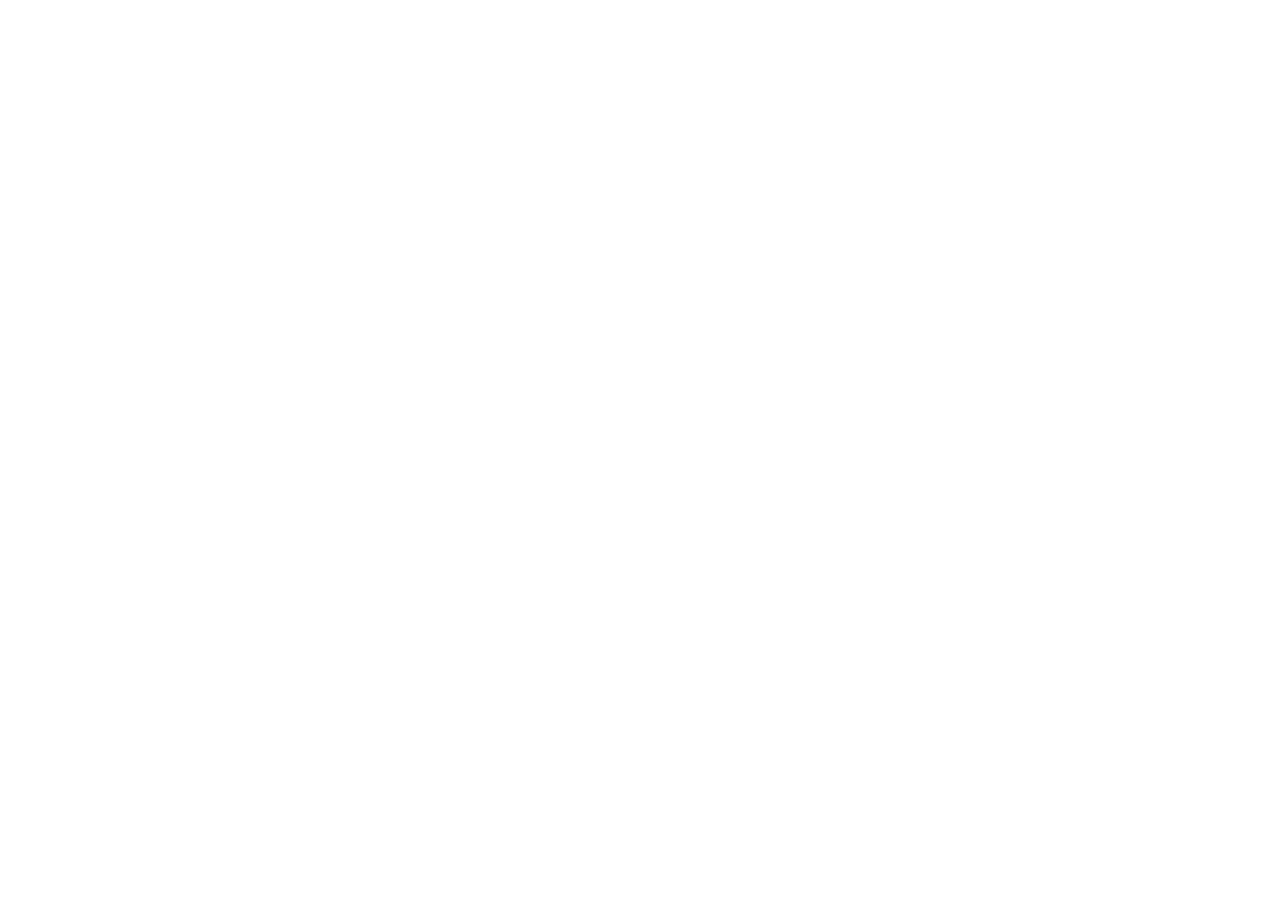
==== index.html @ 55c4abfc "Created new file, index and js. Configured debugger." ====
<!DOCTYPE html>
<html lang="en">
<head>
    <meta charset="UTF-8">
    <meta http-equiv="X-UA-Compatible" content="IE=edge">
    <meta name="viewport" content="width=device-width, initial-scale=1.0">
    <script src="https://cdn.jsdelivr.net/npm/js-cookie@3.0.1/dist/js.cookie.min.js" defer></script>
    <script src="app.js" defer></script>
    <title>Document</title>
</head>
<body>
    
</body>
</html>
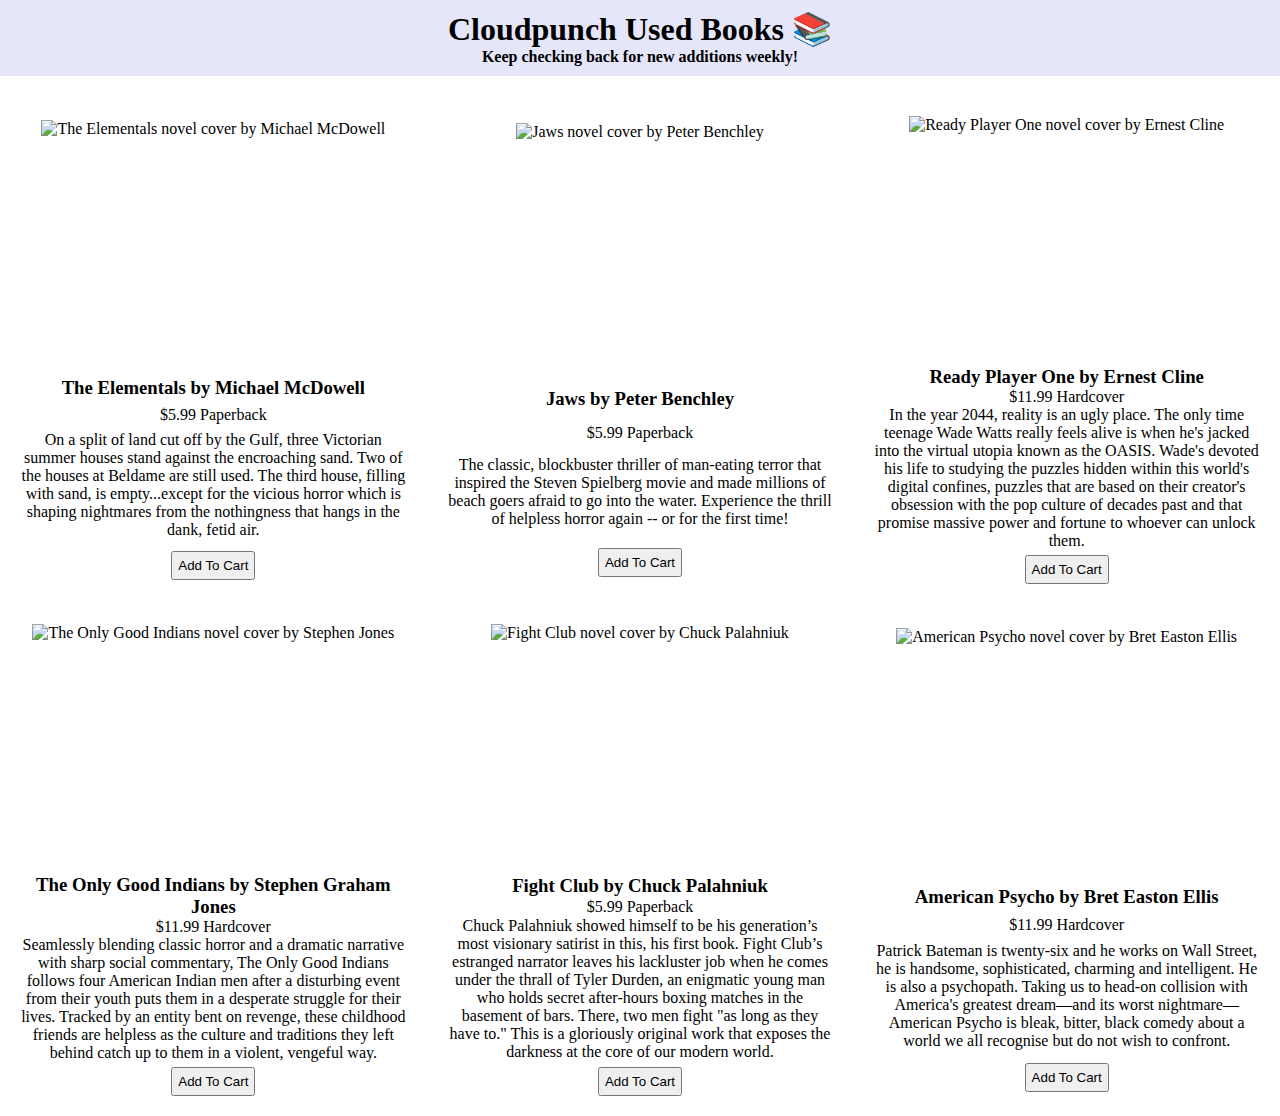
==== commit c09ce3e0: "Added content to index, created SCSS and made changes to style of index." ====
--- a/index.html
+++ b/index.html
@@ -6,9 +6,57 @@
     <meta name="viewport" content="width=device-width, initial-scale=1.0">
     <script src="https://cdn.jsdelivr.net/npm/js-cookie@3.0.1/dist/js.cookie.min.js" defer></script>
     <script src="app.js" defer></script>
-    <title>Document</title>
+    <link rel="stylesheet" href="/style/style.css">
+    <title>Cloudpunch Books</title>
 </head>
 <body>
-    
+    <header>
+        <h1>Cloudpunch Used Books &#128218;</h1>
+        <h4>Keep checking back for new additions weekly!</h4>
+    </header>
+<section id="bookSelection">
+    <div class="bookDiv">
+        <img src="https://i.gr-assets.com/images/S/compressed.photo.goodreads.com/books/1603974397l/301053._SY475_.jpg" alt="The Elementals novel cover by Michael McDowell">
+        <h3>The Elementals by Michael McDowell</h3>
+        <p>$5.99 Paperback</p>
+        <p>On a split of land cut off by the Gulf, three Victorian summer houses stand against the encroaching sand. Two of the houses at Beldame are still used. The third house, filling with sand, is empty...except for the vicious horror which is shaping nightmares from the nothingness that hangs in the dank, fetid air.</p>
+        <button>Add To Cart</button>
+    </div>
+    <div class="bookDiv">
+        <img src="https://i.gr-assets.com/images/S/compressed.photo.goodreads.com/books/1220052263l/941283.jpg" alt="Jaws novel cover by Peter Benchley">
+        <h3>Jaws by Peter Benchley</h3>
+        <p>$5.99 Paperback</p>
+        <p>The classic, blockbuster thriller of man-eating terror that inspired the Steven Spielberg movie and made millions of beach goers afraid to go into the water. Experience the thrill of helpless horror again -- or for the first time!</p>
+        <button>Add To Cart</button>
+    </div>
+    <div class="bookDiv">
+        <img src="https://i.gr-assets.com/images/S/compressed.photo.goodreads.com/books/1500930947l/9969571._SY475_.jpg" alt="Ready Player One novel cover by Ernest Cline">
+        <h3>Ready Player One by Ernest Cline</h3>
+        <p>$11.99 Hardcover</p>
+        <p>In the year 2044, reality is an ugly place. The only time teenage Wade Watts really feels alive is when he's jacked into the virtual utopia known as the OASIS. Wade's devoted his life to studying the puzzles hidden within this world's digital confines, puzzles that are based on their creator's obsession with the pop culture of decades past and that promise massive power and fortune to whoever can unlock them.</p>
+        <button>Add To Cart</button>
+    </div>
+    <div class="bookDiv">
+        <img src="https://i.gr-assets.com/images/S/compressed.photo.goodreads.com/books/1601545259l/52180399._SY475_.jpg" alt="The Only Good Indians novel cover by Stephen Jones">
+        <h3>The Only Good Indians by Stephen Graham Jones</h3>
+        <p>$11.99 Hardcover</p>
+        <p>Seamlessly blending classic horror and a dramatic narrative with sharp social commentary, The Only Good Indians follows four American Indian men after a disturbing event from their youth puts them in a desperate struggle for their lives. Tracked by an entity bent on revenge, these childhood friends are helpless as the culture and traditions they left behind catch up to them in a violent, vengeful way.</p>
+        <button>Add To Cart</button>
+    </div>
+    <div class="bookDiv">
+        <img src="https://i.gr-assets.com/images/S/compressed.photo.goodreads.com/books/1558216416l/36236124._SY475_.jpg" alt="Fight Club novel cover by Chuck Palahniuk">
+        <h3>Fight Club by Chuck Palahniuk</h3>
+        <p>$5.99 Paperback</p>
+        <p>Chuck Palahniuk showed himself to be his generation’s most visionary satirist in this, his first book. Fight Club’s estranged narrator leaves his lackluster job when he comes under the thrall of Tyler Durden, an enigmatic young man who holds secret after-hours boxing matches in the basement of bars. There, two men fight "as long as they have to." This is a gloriously original work that exposes the darkness at the core of our modern world.</p>
+        <button>Add To Cart</button>
+    </div>
+    <div class="bookDiv">
+        <img src="https://i.gr-assets.com/images/S/compressed.photo.goodreads.com/books/1436934349l/28676._SY475_.jpg" alt="American Psycho novel cover by Bret Easton Ellis">
+        <h3>American Psycho by Bret Easton Ellis</h3>
+        <p>$11.99 Hardcover</p>
+        <p>Patrick Bateman is twenty-six and he works on Wall Street, he is handsome, sophisticated, charming and intelligent. He is also a psychopath. Taking us to head-on collision with America's greatest dream—and its worst nightmare—American Psycho is bleak, bitter, black comedy about a world we all recognise but do not wish to confront.</p>
+        <button>Add To Cart</button>
+    </div>
+</section>
 </body>
 </html>--- a/style/style.css
+++ b/style/style.css
@@ -0,0 +1,35 @@
+* {
+  margin: 0;
+  padding: 0;
+}
+
+header {
+  background-color: lavender;
+  display: grid;
+  justify-items: center;
+  align-items: center;
+  padding: 10px;
+  margin-bottom: 20px;
+}
+
+img {
+  height: 250px;
+}
+
+#bookSelection {
+  display: grid;
+  grid-template-columns: 1fr 1fr 1fr;
+}
+
+.bookDiv {
+  display: grid;
+  justify-items: center;
+  align-items: center;
+  text-align: center;
+  margin: 20px;
+}
+
+button {
+  padding: 5px;
+  margin-top: 5px;
+}/*# sourceMappingURL=style.css.map */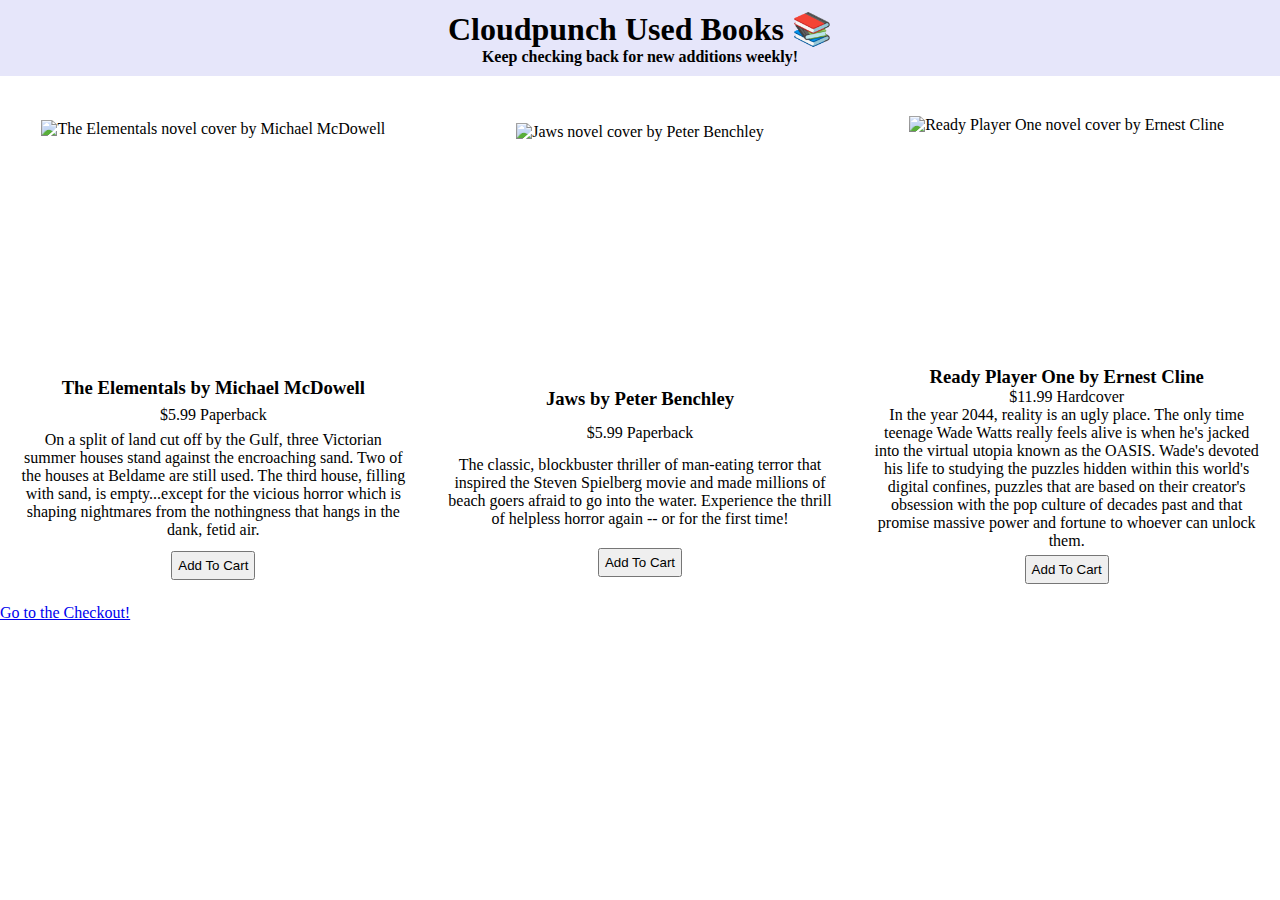
==== commit 633ac5c2: "Created function, made variables for book selections. Added cookie.get to checkout page." ====
--- a/index.html
+++ b/index.html
@@ -5,8 +5,8 @@
     <meta http-equiv="X-UA-Compatible" content="IE=edge">
     <meta name="viewport" content="width=device-width, initial-scale=1.0">
     <script src="https://cdn.jsdelivr.net/npm/js-cookie@3.0.1/dist/js.cookie.min.js" defer></script>
-    <script src="app.js" defer></script>
-    <link rel="stylesheet" href="/style/style.css">
+    <link rel="stylesheet" href="style/style.css">
+    <script src="js/app.js" defer></script>
     <title>Cloudpunch Books</title>
 </head>
 <body>
@@ -15,48 +15,49 @@
         <h4>Keep checking back for new additions weekly!</h4>
     </header>
 <section id="bookSelection">
-    <div class="bookDiv">
+    <div id="book1" class="bookDiv">
         <img src="https://i.gr-assets.com/images/S/compressed.photo.goodreads.com/books/1603974397l/301053._SY475_.jpg" alt="The Elementals novel cover by Michael McDowell">
         <h3>The Elementals by Michael McDowell</h3>
         <p>$5.99 Paperback</p>
         <p>On a split of land cut off by the Gulf, three Victorian summer houses stand against the encroaching sand. Two of the houses at Beldame are still used. The third house, filling with sand, is empty...except for the vicious horror which is shaping nightmares from the nothingness that hangs in the dank, fetid air.</p>
-        <button>Add To Cart</button>
+        <button id="button1">Add To Cart</button>
     </div>
-    <div class="bookDiv">
+    <div id="book2" class="bookDiv">
         <img src="https://i.gr-assets.com/images/S/compressed.photo.goodreads.com/books/1220052263l/941283.jpg" alt="Jaws novel cover by Peter Benchley">
         <h3>Jaws by Peter Benchley</h3>
         <p>$5.99 Paperback</p>
         <p>The classic, blockbuster thriller of man-eating terror that inspired the Steven Spielberg movie and made millions of beach goers afraid to go into the water. Experience the thrill of helpless horror again -- or for the first time!</p>
-        <button>Add To Cart</button>
+        <button id="button2">Add To Cart</button>
     </div>
-    <div class="bookDiv">
+    <div id="book3" class="bookDiv">
         <img src="https://i.gr-assets.com/images/S/compressed.photo.goodreads.com/books/1500930947l/9969571._SY475_.jpg" alt="Ready Player One novel cover by Ernest Cline">
         <h3>Ready Player One by Ernest Cline</h3>
         <p>$11.99 Hardcover</p>
         <p>In the year 2044, reality is an ugly place. The only time teenage Wade Watts really feels alive is when he's jacked into the virtual utopia known as the OASIS. Wade's devoted his life to studying the puzzles hidden within this world's digital confines, puzzles that are based on their creator's obsession with the pop culture of decades past and that promise massive power and fortune to whoever can unlock them.</p>
-        <button>Add To Cart</button>
+        <button id="button3">Add To Cart</button>
     </div>
-    <div class="bookDiv">
+    <!-- <div id="book4" class="bookDiv">
         <img src="https://i.gr-assets.com/images/S/compressed.photo.goodreads.com/books/1601545259l/52180399._SY475_.jpg" alt="The Only Good Indians novel cover by Stephen Jones">
         <h3>The Only Good Indians by Stephen Graham Jones</h3>
         <p>$11.99 Hardcover</p>
         <p>Seamlessly blending classic horror and a dramatic narrative with sharp social commentary, The Only Good Indians follows four American Indian men after a disturbing event from their youth puts them in a desperate struggle for their lives. Tracked by an entity bent on revenge, these childhood friends are helpless as the culture and traditions they left behind catch up to them in a violent, vengeful way.</p>
         <button>Add To Cart</button>
     </div>
-    <div class="bookDiv">
+    <div id="book5" class="bookDiv">
         <img src="https://i.gr-assets.com/images/S/compressed.photo.goodreads.com/books/1558216416l/36236124._SY475_.jpg" alt="Fight Club novel cover by Chuck Palahniuk">
         <h3>Fight Club by Chuck Palahniuk</h3>
         <p>$5.99 Paperback</p>
         <p>Chuck Palahniuk showed himself to be his generation’s most visionary satirist in this, his first book. Fight Club’s estranged narrator leaves his lackluster job when he comes under the thrall of Tyler Durden, an enigmatic young man who holds secret after-hours boxing matches in the basement of bars. There, two men fight "as long as they have to." This is a gloriously original work that exposes the darkness at the core of our modern world.</p>
         <button>Add To Cart</button>
     </div>
-    <div class="bookDiv">
+    <div id="book6" class="bookDiv">
         <img src="https://i.gr-assets.com/images/S/compressed.photo.goodreads.com/books/1436934349l/28676._SY475_.jpg" alt="American Psycho novel cover by Bret Easton Ellis">
         <h3>American Psycho by Bret Easton Ellis</h3>
         <p>$11.99 Hardcover</p>
         <p>Patrick Bateman is twenty-six and he works on Wall Street, he is handsome, sophisticated, charming and intelligent. He is also a psychopath. Taking us to head-on collision with America's greatest dream—and its worst nightmare—American Psycho is bleak, bitter, black comedy about a world we all recognise but do not wish to confront.</p>
         <button>Add To Cart</button>
-    </div>
+    </div> -->
+    <a href="/pages/checkout.html">Go to the Checkout!</a>
 </section>
 </body>
 </html>